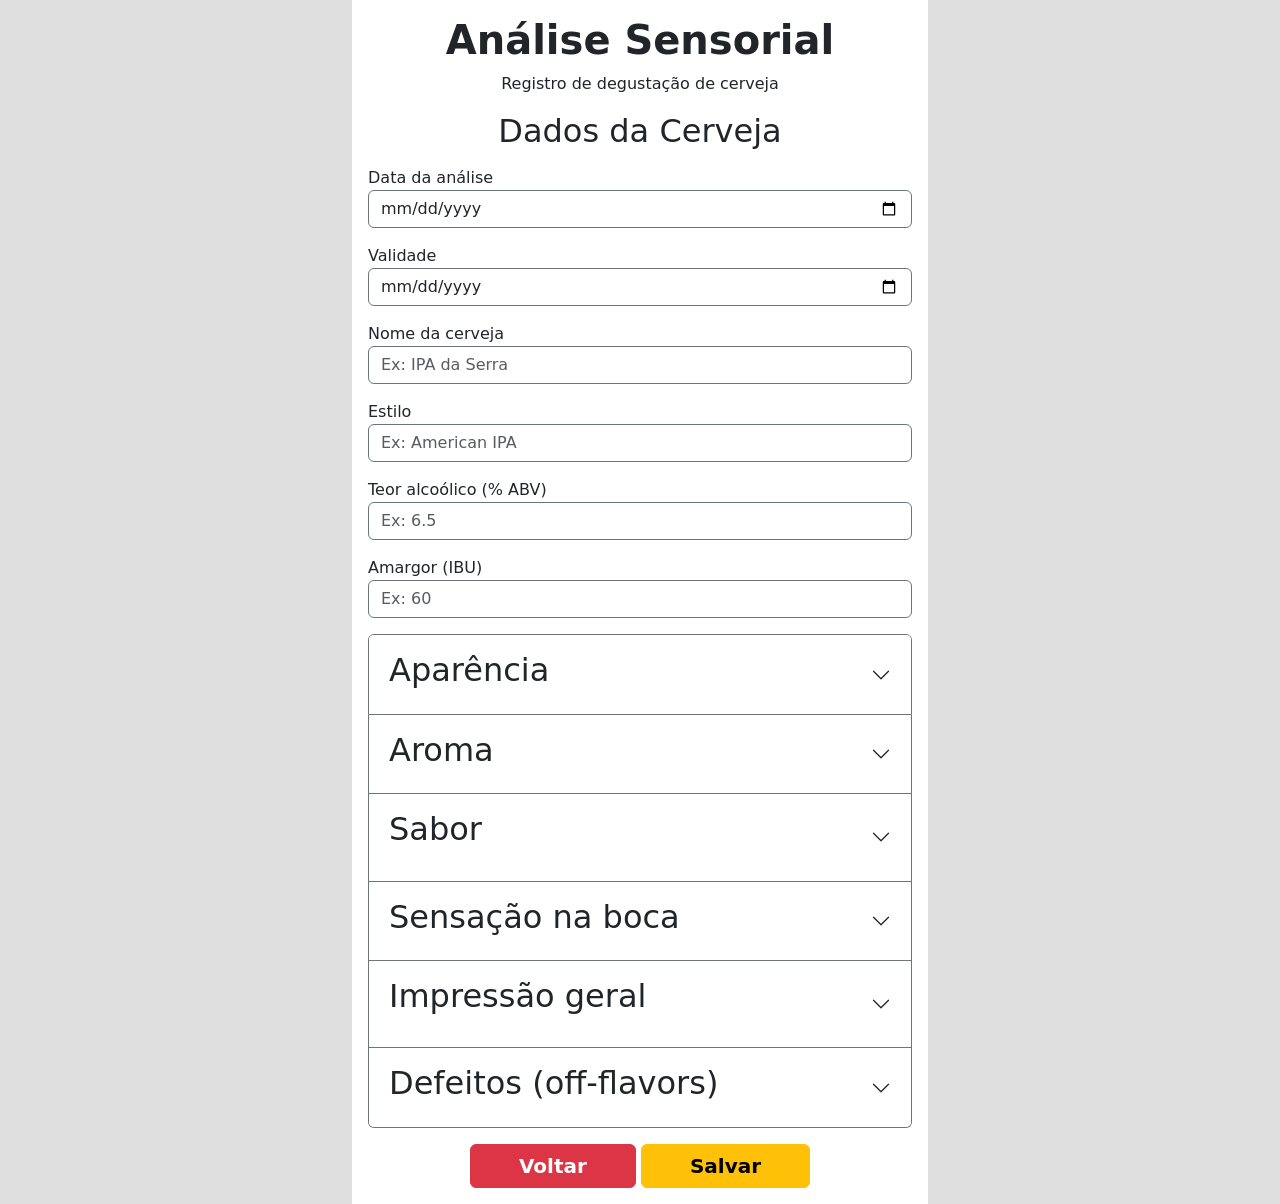
==== analise.html @ 55226207 "Add files via upload" ====
<!DOCTYPE html>
<html lang="pt-br">

<head>
    <meta charset="UTF-8">
    <meta name="viewport" content="width=576, initial-scale=1.0, maximum-scale=1.0, user-scalable=no">
    <title>Beer Sensory App</title>

    <!-- Bootstrap -->
    <link rel="stylesheet" href="https://cdn.jsdelivr.net/npm/bootstrap@5.3.3/dist/css/bootstrap.min.css">
    <link rel="stylesheet" href="estilo.css">
    <script src="https://cdnjs.cloudflare.com/ajax/libs/bootstrap/5.3.8/js/bootstrap.min.js"></script>
</head>

<body data-page="analise">
    <div class="container p-3 bg-white">
        <header class="text-center">
            <h1 class="fw-bold">Análise Sensorial</h1>
            <p>Registro de degustação de cerveja</p>
        </header>

        <form id="form-analise">

            <!-- identificação da cerveja -->
            <section class="card border-0" id="id-cerveja">
                <h2 class="text-center mb-3">Dados da Cerveja</h2>

                <label for="data-analise">Data da análise</label>
                <input type="date" id="data-analise" name="dataAnalise" class="form-control border-secondary mb-3">

                <label for="data-validade">Validade</label>
                <input type="date" id="data-validade" name="dataValidade" class="form-control border-secondary mb-3">

                <label for="nome-cerveja">Nome da cerveja</label>
                <input type="text" id="nome-cerveja" name="nomeCerveja" placeholder="Ex: IPA da Serra"
                    class="form-control border-secondary mb-3">

                <label for="estilo">Estilo</label>
                <input type="text" id="estilo" name="estilo" placeholder="Ex: American IPA"
                    class="form-control border-secondary mb-3">

                <label for="abv">Teor alcoólico (% ABV)</label>
                <input type="text" id="abv" name="abv" placeholder="Ex: 6.5" class="form-control border-secondary mb-3">

                <label for="ibu">Amargor (IBU)</label>
                <input type="text" id="ibu" name="ibu" placeholder="Ex: 60" class="form-control border-secondary mb-3">
            </section>

            <div class="accordion mb-3" id="analise-cerveja">
                <!-- aparencia -->
                <section class="accordion-item border-secondary">
                    <div class="accordion-header">
                        <button class="accordion-button collapsed" type="button" data-bs-toggle="collapse"
                            data-bs-target="#aparencia-cerveja">
                            <h2 class="text-center">Aparência</h2>
                        </button>

                        <div class="accordion-collapse collapse px-3" data-bs-parent="#analise-cerveja"
                            id="aparencia-cerveja">
                            <!-- Limpidez -->
                            <div>
                                <h3>Geral</h3>
                                <label for="limpidez">Limpidez</label>
                                <select id="limpidez" name="limpidez" class="form-select border-secondary mb-3">
                                    <option value="">Selecione</option>
                                    <option>Inexistente</option>
                                    <option>Baixo</option>
                                    <option>Médio-baixo</option>
                                    <option>Médio</option>
                                    <option>Médio-alto</option>
                                    <option>Alto</option>
                                </select>

                                <!-- Tamanho do colarinho -->
                                <label for="colarinho-tamanho">Tamanho do colarinho</label>
                                <select id="colarinho-tamanho" name="colarinhoTamanho"
                                    class="form-select border-secondary mb-3">
                                    <option value="">Selecione</option>
                                    <option>Inexistente</option>
                                    <option>Baixo</option>
                                    <option>Médio-baixo</option>
                                    <option>Médio</option>
                                    <option>Médio-alto</option>
                                    <option>Alto</option>
                                </select>

                                <!-- Retenção do colarinho -->
                                <label for="colarinho-retencao">Estabilidade / Retenção do colarinho</label>
                                <select id="colarinho-retencao" name="colarinhoRetencao"
                                    class="form-select border-secondary mb-3">
                                    <option value="">Selecione</option>
                                    <option>Inexistente</option>
                                    <option>Baixo</option>
                                    <option>Médio-baixo</option>
                                    <option>Médio</option>
                                    <option>Médio-alto</option>
                                    <option>Alto</option>
                                </select>
                            </div>

                            <!-- cor da cerveja -->
                            <div class="mt-3">
                                <h3>Cor da cerveja</h3>

                                <div class="d-flex flex-wrap justify-content-center">
                                    <label class="color-option m-2">
                                        <input type="radio" name="corCerveja" value="Palha">
                                        <div class="color-box">
                                            <div class="img-placeholder palha"></div>
                                            <span>Palha</span>
                                        </div>
                                    </label>

                                    <label class="color-option m-2">
                                        <input type="radio" name="corCerveja" value="Amarelo">
                                        <div class="color-box">
                                            <div class="img-placeholder amarelo"></div>
                                            <span>Amarelo</span>
                                        </div>
                                    </label>

                                    <label class="color-option m-2">
                                        <input type="radio" name="corCerveja" value="Dourado">
                                        <div class="color-box">
                                            <div class="img-placeholder dourado"></div>
                                            <span>Dourado</span>
                                        </div>
                                    </label>

                                    <label class="color-option m-2">
                                        <input type="radio" name="corCerveja" value="Ambar">
                                        <div class="color-box">
                                            <div class="img-placeholder ambar"></div>
                                            <span>Ambar</span>
                                        </div>
                                    </label>

                                    <label class="color-option m-2">
                                        <input type="radio" name="corCerveja" value="Cobre">
                                        <div class="color-box">
                                            <div class="img-placeholder cobre"></div>
                                            <span>Cobre</span>
                                        </div>
                                    </label>

                                    <label class="color-option m-2">
                                        <input type="radio" name="corCerveja" value="Marrom">
                                        <div class="color-box">
                                            <div class="img-placeholder marrom"></div>
                                            <span>Marrom</span>
                                        </div>
                                    </label>

                                    <label class="color-option m-2">
                                        <input type="radio" name="corCerveja" value="Preto">
                                        <div class="color-box">
                                            <div class="img-placeholder preto"></div>
                                            <span>Preto</span>
                                        </div>
                                    </label>
                                </div>
                            </div>

                            <!-- cor do colarinho -->
                            <div class="mt-3">
                                <h3>Cor do colarinho</h3>

                                <div class="d-flex flex-wrap justify-content-center">
                                    <label class="color-option m-2">
                                        <input type="radio" name="corColarinho" value="Branco">
                                        <div class="color-box">
                                            <div class="color-preview branco"></div>
                                            <span>Branco</span>
                                        </div>
                                    </label>

                                    <label class="color-option m-2">
                                        <input type="radio" name="corColarinho" value="Marfim">
                                        <div class="color-box">
                                            <div class="color-preview marfim"></div>
                                            <span>Marfim</span>
                                        </div>
                                    </label>

                                    <label class="color-option m-2">
                                        <input type="radio" name="corColarinho" value="Creme">
                                        <div class="color-box">
                                            <div class="color-preview creme"></div>
                                            <span>Creme</span>
                                        </div>
                                    </label>

                                    <label class="color-option m-2">
                                        <input type="radio" name="corColarinho" value="Bege">
                                        <div class="color-box">
                                            <div class="color-preview bege"></div>
                                            <span>Bege</span>
                                        </div>
                                    </label>

                                    <label class="color-option m-2">
                                        <input type="radio" name="corColarinho" value="Moreno">
                                        <div class="color-box">
                                            <div class="color-preview moreno"></div>
                                            <span>Moreno</span>
                                        </div>
                                    </label>

                                    <label class="color-option m-2">
                                        <input type="radio" name="corColarinho" value="Marrom">
                                        <div class="color-box">
                                            <div class="color-preview marrom"></div>
                                            <span>Marrom</span>
                                        </div>
                                    </label>
                                </div>
                            </div>

                            <!-- outras características -->
                            <div class="mt-3">
                                <h3>Outras características</h3>

                                <div class="d-flex justify-content-center">
                                    <input type="radio" name="outrasCaracteristicas" value="Flat"
                                        class="btn-check color-option" id="flat">
                                    <label class="btn btn-outline-dark m-2" for="flat">Flat</label>

                                    <input type="radio" name="outrasCaracteristicas" value="Renda"
                                        class="btn-check color-option" id="renda">
                                    <label class="btn btn-outline-dark m-2" for="renda">Renda</label>

                                    <input type="radio" name="outrasCaracteristicas" value="Lágrimas" class="btn-check"
                                        id="lagrimas">
                                    <label class="btn btn-outline-dark m-2" for="lagrimas">Lágrimas</label>

                                    <input type="radio" name="outrasCaracteristicas" value="Opaco" class="btn-check"
                                        id="opaco">
                                    <label class="btn btn-outline-dark m-2" for="opaco">Opaco</label>
                                </div>
                            </div>

                            <!-- Comentários -->
                            <div class="mt-3">
                                <h3>Comentários</h3>
                                <textarea id="comentarios-aparencia" name="comentariosAparencia"
                                    placeholder="Descreva observações adicionais sobre a aparência..."
                                    class="form-control border-secondary mb-3"></textarea>
                            </div>

                            <!-- Nota -->
                            <div class="mt-3">
                                <h3>Nota (0 a 3)</h3>

                                <div class="d-flex justify-content-center">
                                    <input type="radio" name="notaAparencia" value="0" class="btn-check"
                                        id="aparencia-0" checked>
                                    <label for="aparencia-0" class="btn btn-outline-dark m-2">0</label>

                                    <input type="radio" name="notaAparencia" value="1" class="btn-check"
                                        id="aparencia-1">
                                    <label for="aparencia-1" class="btn btn-outline-dark m-2">1</label>

                                    <input type="radio" name="notaAparencia" value="2" class="btn-check"
                                        id="aparencia-2">
                                    <label for="aparencia-2" class="btn btn-outline-dark m-2">2</label>

                                    <input type="radio" name="notaAparencia" value="3" class="btn-check"
                                        id="aparencia-3">
                                    <label for="aparencia-3" class="btn btn-outline-dark m-2">3</label>
                                </div>
                            </div>
                        </div>
                    </div>
                </section>

                <!-- aroma -->
                <section class="accordion-item border-secondary">
                    <div class="accordion-header">
                        <button class="accordion-button collapsed" type="button" data-bs-toggle="collapse"
                            data-bs-target="#aroma-cerveja">
                            <h2 class="text-center">Aroma</h2>
                        </button>
                    </div>

                    <div class="accordion-collapse collapse px-3" data-bs-parent="#analise-cerveja" id="aroma-cerveja">
                        <!-- aromas de malte -->
                        <div class="mt-3">
                            <h3>Aroma de Malte</h3>

                            <div class="d-flex flex-wrap justify-content-center">
                                <input type="checkbox" name="aromaMalte" value="Dulçor" class="btn-check color-option"
                                    id="aromadulcor">
                                <label class="btn btn-outline-dark m-2" for="aromadulcor">Dulçor maltado</label>

                                <input type="checkbox" name="aromaMalte" value="Milho" class="btn-check color-option"
                                    id="aromamilho">
                                <label class="btn btn-outline-dark m-2" for="aromamilho">Milho</label>

                                <input type="checkbox" name="aromaMalte" value="Trigo" class="btn-check"
                                    id="aromatrigo">
                                <label class="btn btn-outline-dark m-2" for="aromatrigo">Trigo</label>

                                <input type="checkbox" name="aromaMalte" value="Mel" class="btn-check" id="aromamel">
                                <label class="btn btn-outline-dark m-2" for="aromamel">Mel</label>

                                <input type="checkbox" name="aromaMalte" value="Biscoito" class="btn-check"
                                    id="aromabiscoito">
                                <label class="btn btn-outline-dark m-2" for="aromabiscoito">Biscoito</label>

                                <input type="checkbox" name="aromaMalte" value="Caramelo claro" class="btn-check"
                                    id="aromacarameloclaro">
                                <label class="btn btn-outline-dark m-2" for="aromacarameloclaro">Caramelo claro</label>

                                <input type="checkbox" name="aromaMalte" value="Caramelo escuro" class="btn-check"
                                    id="aromacarameloescuro">
                                <label class="btn btn-outline-dark m-2" for="aromacarameloescuro">Caramelo
                                    escuro</label>

                                <input type="checkbox" name="aromaMalte" value="Toffee" class="btn-check"
                                    id="aromatoffee">
                                <label class="btn btn-outline-dark m-2" for="aromatoffee">Toffee</label>

                                <input type="checkbox" name="aromaMalte" value="Baunilha" class="btn-check"
                                    id="aromabaunilha">
                                <label class="btn btn-outline-dark m-2" for="aromabaunilha">Baunilha</label>

                                <input type="checkbox" name="aromaMalte" value="Uva passa" class="btn-check"
                                    id="aromauvapassa">
                                <label class="btn btn-outline-dark m-2" for="aromauvapassa">Uva passa</label>

                                <input type="checkbox" name="aromaMalte" value="Amêndoa" class="btn-check"
                                    id="aromaamendoa">
                                <label class="btn btn-outline-dark m-2" for="aromaamendoa">Amêndoa</label>

                                <input type="checkbox" name="aromaMalte" value="Avelã" class="btn-check"
                                    id="aromaavela">
                                <label class="btn btn-outline-dark m-2" for="aromaavela">Avelã</label>

                                <input type="checkbox" name="aromaMalte" value="Pão" class="btn-check" id="aromapao">
                                <label class="btn btn-outline-dark m-2" for="aromapao">Pão</label>

                                <input type="checkbox" name="aromaMalte" value="Frutas secas" class="btn-check"
                                    id="aromafrutassecas">
                                <label class="btn btn-outline-dark m-2" for="aromafrutassecas">Frutas secas</label>

                                <input type="checkbox" name="aromaMalte" value="Amêndoas torradas" class="btn-check"
                                    id="aromaamendoastorradas">
                                <label class="btn btn-outline-dark m-2" for="aromaamendoastorradas">Amêndoas
                                    torradas</label>

                                <input type="checkbox" name="aromaMalte" value="Chocolate" class="btn-check"
                                    id="aromachocolate">
                                <label class="btn btn-outline-dark m-2" for="aromachocolate">Chocolate</label>

                                <input type="checkbox" name="aromaMalte" value="Café" class="btn-check" id="aromacafe">
                                <label class="btn btn-outline-dark m-2" for="aromacafe">Café</label>
                            </div>

                            <label for="outrosaromasmalte">Outros aromas de malte:</label>
                            <input type="text" name="outrosAromasMalte" placeholder="outros aromas de malte"
                                class="form-control border-secondary border-top-0 border-start-0 border-end-0 rounded-0"
                                id="outrosaromasmalte">
                        </div>

                        <!-- aromas de lúpulo -->
                        <div class="mt-3">
                            <h3>Aroma de Lúpulo</h3>

                            <div class="d-flex flex-wrap justify-content-center">
                                <input type="checkbox" name="aromaLupulo" value="Cítrico" class="btn-check color-option"
                                    id="aromacitrico">
                                <label class="btn btn-outline-dark m-2" for="aromacitrico">Cítrico</label>

                                <input type="checkbox" name="aromaLupulo" value="Terroso" class="btn-check color-option"
                                    id="aromaterroso">
                                <label class="btn btn-outline-dark m-2" for="aromaterroso">Terroso</label>

                                <input type="checkbox" name="aromaLupulo" value="Floral" class="btn-check"
                                    id="aromafloral">
                                <label class="btn btn-outline-dark m-2" for="aromafloral">Floral</label>

                                <input type="checkbox" name="aromaLupulo" value="Gramíneo" class="btn-check"
                                    id="aromagramineo">
                                <label class="btn btn-outline-dark m-2" for="aromagramineo">Gramíneo</label>

                                <input type="checkbox" name="aromaLupulo" value="Herbal" class="btn-check"
                                    id="aromaherbal">
                                <label class="btn btn-outline-dark m-2" for="aromaherbal">Herbal</label>

                                <input type="checkbox" name="aromaLupulo" value="Pinho" class="btn-check"
                                    id="aromapinho">
                                <label class="btn btn-outline-dark m-2" for="aromapinho">Pinho</label>

                                <input type="checkbox" name="aromaLupulo" value="Condimentado" class="btn-check"
                                    id="aromacondimentado1">
                                <label class="btn btn-outline-dark m-2" for="aromacondimentado1">Condimentado</label>

                                <input type="checkbox" name="aromaLupulo" value="Madeira" class="btn-check"
                                    id="aromamadeira">
                                <label class="btn btn-outline-dark m-2" for="aromamadeira">Madeira</label>

                                <input type="checkbox" name="aromaLupulo" value="Resinoso" class="btn-check"
                                    id="aromaresinoso">
                                <label class="btn btn-outline-dark m-2" for="aromaresinoso">Resinoso</label>
                            </div>

                            <label for="outrosaromaslupulo">Outros aromas de lúpulo:</label>
                            <input type="text" name="outrosAromasLupulo" placeholder="outros aromas de lúpulo"
                                class="form-control border-secondary border-top-0 border-start-0 border-end-0 rounded-0"
                                id="outrosaromaslupulo">
                        </div>

                        <!-- aromas de fermentação -->
                        <div class="mt-3">
                            <h3>Aroma de Fermentação</h3>

                            <div class="d-flex flex-wrap justify-content-center">
                                <input type="checkbox" name="aromaFermentacao" value="Perfil limpo"
                                    class="btn-check color-option" id="aromaperfillimpo">
                                <label class="btn btn-outline-dark m-2" for="aromaperfillimpo">Perfil limpo</label>

                                <input type="checkbox" name="aromaFermentacao" value="Esterfrutado"
                                    class="btn-check color-option" id="aromaesterfrutado">
                                <label class="btn btn-outline-dark m-2" for="aromaesterfrutado">Ésteres frutados
                                    (banana)</label>

                                <input type="checkbox" name="aromaFermentacao" value="Esterfenolico" class="btn-check"
                                    id="aromaesterfenolico">
                                <label class="btn btn-outline-dark m-2" for="aromaesterfenolico">Ésteres fenólicos
                                    (cravo)</label>

                                <input type="checkbox" name="aromaFermentacao" value="Láctico" class="btn-check"
                                    id="aromalatico">
                                <label class="btn btn-outline-dark m-2" for="aromalactico">Láctico</label>

                                <input type="checkbox" name="aromaFermentacao" value="Acético" class="btn-check"
                                    id="aromaacetico">
                                <label class="btn btn-outline-dark m-2" for="aromaacetico">Acético (vinagre)</label>

                                <input type="checkbox" name="aromaFermentacao" value="Pinho" class="btn-check"
                                    id="aromapinho">
                                <label class="btn btn-outline-dark m-2" for="aromapinho">Pinho</label>

                                <input type="checkbox" name="aromaFermentacao" value="Condimentado" class="btn-check"
                                    id="aromacondimentado2">
                                <label class="btn btn-outline-dark m-2" for="aromacondimentado2">Condimentado</label>

                                <input type="checkbox" name="aromaFermentacao" value="Brettanomyces" class="btn-check"
                                    id="aromabrettanomyces">
                                <label class="btn btn-outline-dark m-2" for="aromabrettanomyces">Brettanomyces</label>
                            </div>

                            <label for="outrosaromasfermentacao">Outros aromas de fermentação:</label>
                            <input type="text" name="outrosAromasFermentacao" placeholder="outros aromas de fermentação"
                                class="form-control border-secondary border-top-0 border-start-0 border-end-0 rounded-0"
                                id="outrosaromasfermentacao">
                        </div>

                        <!-- Nota -->
                        <div class="mt-3">
                            <h3>Nota (0 a 12)</h3>

                            <div class="d-flex flex-wrap justify-content-center">
                                <input type="radio" name="notaAroma" value="0" class="btn-check" id="aroma-0" checked>
                                <label for="aroma-0" class="btn btn-outline-dark m-2">0</label>

                                <input type="radio" name="notaAroma" value="1" class="btn-check" id="aroma-1">
                                <label for="aroma-1" class="btn btn-outline-dark m-2">1</label>

                                <input type="radio" name="notaAroma" value="2" class="btn-check" id="aroma-2">
                                <label for="aroma-2" class="btn btn-outline-dark m-2">2</label>

                                <input type="radio" name="notaAroma" value="3" class="btn-check" id="aroma-3">
                                <label for="aroma-3" class="btn btn-outline-dark m-2">3</label>

                                <input type="radio" name="notaAroma" value="4" class="btn-check" id="aroma-4">
                                <label for="aroma-4" class="btn btn-outline-dark m-2">4</label>

                                <input type="radio" name="notaAroma" value="5" class="btn-check" id="aroma-5">
                                <label for="aroma-5" class="btn btn-outline-dark m-2">5</label>

                                <input type="radio" name="notaAroma" value="6" class="btn-check" id="aroma-6">
                                <label for="aroma-6" class="btn btn-outline-dark m-2">6</label>

                                <input type="radio" name="notaAroma" value="7" class="btn-check" id="aroma-7">
                                <label for="aroma-7" class="btn btn-outline-dark m-2">7</label>

                                <input type="radio" name="notaAroma" value="8" class="btn-check" id="aroma-8">
                                <label for="aroma-8" class="btn btn-outline-dark m-2">8</label>

                                <input type="radio" name="notaAroma" value="9" class="btn-check" id="aroma-9">
                                <label for="aroma-9" class="btn btn-outline-dark m-2">9</label>

                                <input type="radio" name="notaAroma" value="10" class="btn-check" id="aroma-10">
                                <label for="aroma-10" class="btn btn-outline-dark m-2">10</label>

                                <input type="radio" name="notaAroma" value="11" class="btn-check" id="aroma-11">
                                <label for="aroma-11" class="btn btn-outline-dark m-2">11</label>

                                <input type="radio" name="notaAroma" value="12" class="btn-check" id="aroma-12">
                                <label for="aroma-12" class="btn btn-outline-dark m-2">12</label>
                            </div>
                        </div>
                    </div>
                </section>

                <!-- sabor -->
                <section class="accordion-item border-secondary">
                    <div class="accordion-header">
                        <button class="accordion-button collapsed" type="button" data-bs-toggle="collapse"
                            data-bs-target="#sabor-cerveja">
                            <h2 class="text-center mb-3">Sabor</h2>
                        </button>
                    </div>

                    <div class="accordion-collapse collapse px-3" data-bs-parent="#analise-cerveja" id="sabor-cerveja">
                        <!-- sabores de malte -->
                        <div class="mt-3">
                            <h3>Sabores de Malte</h3>

                            <div class="d-flex flex-wrap justify-content-center">
                                <input type="checkbox" name="saborMalte" value="Dulçor" class="btn-check color-option"
                                    id="sabordulcor">
                                <label class="btn btn-outline-dark m-2" for="sabordulcor">Dulçor maltado</label>

                                <input type="checkbox" name="saborMalte" value="Milho" class="btn-check color-option"
                                    id="sabormilho">
                                <label class="btn btn-outline-dark m-2" for="sabormilho">Milho</label>

                                <input type="checkbox" name="saborMalte" value="Trigo" class="btn-check"
                                    id="sabortrigo">
                                <label class="btn btn-outline-dark m-2" for="sabortrigo">Trigo</label>

                                <input type="checkbox" name="saborMalte" value="Mel" class="btn-check" id="sabormel">
                                <label class="btn btn-outline-dark m-2" for="sabormel">Mel</label>

                                <input type="checkbox" name="saborMalte" value="Biscoito" class="btn-check"
                                    id="saborbiscoito">
                                <label class="btn btn-outline-dark m-2" for="saborbiscoito">Biscoito</label>

                                <input type="checkbox" name="saborMalte" value="Caramelo claro" class="btn-check"
                                    id="saborcarameloclaro">
                                <label class="btn btn-outline-dark m-2" for="saborcarameloclaro">Caramelo claro</label>

                                <input type="checkbox" name="saborMalte" value="Caramelo escuro" class="btn-check"
                                    id="saborcarameloescuro">
                                <label class="btn btn-outline-dark m-2" for="saborcarameloescuro">Caramelo
                                    escuro</label>

                                <input type="checkbox" name="saborMalte" value="Toffee" class="btn-check"
                                    id="sabortoffee">
                                <label class="btn btn-outline-dark m-2" for="sabortoffee">Toffee</label>

                                <input type="checkbox" name="saborMalte" value="Baunilha" class="btn-check"
                                    id="saborbaunilha">
                                <label class="btn btn-outline-dark m-2" for="saborbaunilha">Baunilha</label>

                                <input type="checkbox" name="saborMalte" value="Uva passa" class="btn-check"
                                    id="saboruvapassa">
                                <label class="btn btn-outline-dark m-2" for="saboruvapassa">Uva passa</label>

                                <input type="checkbox" name="saborMalte" value="Amêndoa" class="btn-check"
                                    id="saboramendoa">
                                <label class="btn btn-outline-dark m-2" for="saboramendoa">Amêndoa</label>

                                <input type="checkbox" name="saborMalte" value="Avelã" class="btn-check"
                                    id="saboravela">
                                <label class="btn btn-outline-dark m-2" for="saboravela">Avelã</label>

                                <input type="checkbox" name="saborMalte" value="Pão" class="btn-check" id="saborpao">
                                <label class="btn btn-outline-dark m-2" for="saborpao">Pão</label>

                                <input type="checkbox" name="saborMalte" value="Frutas secas" class="btn-check"
                                    id="saborfrutassecas">
                                <label class="btn btn-outline-dark m-2" for="saborfrutassecas">Frutas secas</label>

                                <input type="checkbox" name="saborMalte" value="Amêndoas torradas" class="btn-check"
                                    id="saboramendoastorradas">
                                <label class="btn btn-outline-dark m-2" for="saboramendoastorradas">Amêndoas
                                    torradas</label>

                                <input type="checkbox" name="saborMalte" value="Chocolate" class="btn-check"
                                    id="saborchocolate">
                                <label class="btn btn-outline-dark m-2" for="saborchocolate">Chocolate</label>

                                <input type="checkbox" name="saborMalte" value="Café" class="btn-check" id="saborcafe">
                                <label class="btn btn-outline-dark m-2" for="saborcafe">Café</label>
                            </div>

                            <label for="outrossaboresmalte">Outros sabores de malte</label>
                            <input type="text" name="outrosSaboresMalte" placeholder="outros sabores de malte"
                                class="form-control border-secondary border-top-0 border-start-0 border-end-0 rounded-0"
                                id="outrossaboresmalte">
                        </div>

                        <!-- sabores de lúpulo -->
                        <div class="mt-3">
                            <h3>Sabores de Lúpulo</h3>

                            <div class="d-flex flex-wrap justify-content-center">
                                <input type="checkbox" name="saborLupulo" value="Cítrico" class="btn-check color-option"
                                    id="saborcitrico">
                                <label class="btn btn-outline-dark m-2" for="saborcitrico">Cítrico</label>

                                <input type="checkbox" name="saborLupulo" value="Terroso" class="btn-check color-option"
                                    id="saborterroso">
                                <label class="btn btn-outline-dark m-2" for="saborterroso">Terroso</label>

                                <input type="checkbox" name="saborLupulo" value="Floral" class="btn-check"
                                    id="saborfloral">
                                <label class="btn btn-outline-dark m-2" for="saborfloral">Floral</label>

                                <input type="checkbox" name="saborLupulo" value="Gramíneo" class="btn-check"
                                    id="saborgramineo">
                                <label class="btn btn-outline-dark m-2" for="saborgramineo">Gramíneo</label>

                                <input type="checkbox" name="saborLupulo" value="Herbal" class="btn-check"
                                    id="saborherbal">
                                <label class="btn btn-outline-dark m-2" for="saborherbal">Herbal</label>

                                <input type="checkbox" name="saborLupulo" value="Pinho" class="btn-check"
                                    id="saborpinho">
                                <label class="btn btn-outline-dark m-2" for="saborpinho">Pinho</label>

                                <input type="checkbox" name="saborLupulo" value="Condimentado" class="btn-check"
                                    id="saborcondimentado1">
                                <label class="btn btn-outline-dark m-2" for="saborcondimentado1">Condimentado</label>

                                <input type="checkbox" name="saborLupulo" value="Madeira" class="btn-check"
                                    id="sabormadeira">
                                <label class="btn btn-outline-dark m-2" for="sabormadeira">Madeira</label>

                                <input type="checkbox" name="saborLupulo" value="Resinoso" class="btn-check"
                                    id="saborresinoso">
                                <label class="btn btn-outline-dark m-2" for="saborresinoso">Resinoso</label>
                            </div>

                            <label for="outrossaboreslupulo">Outros sabores de lúpulo</label>
                            <input type="text" name="outrosSaboresLupulo" placeholder="outros sabores de lúpulo"
                                class="form-control border-secondary border-top-0 border-start-0 border-end-0 rounded-0"
                                id="outrossaboreslupulo">
                        </div>

                        <!-- sabores de fermentação -->
                        <div class="mt-3">
                            <h3>Sabores de Fermentação</h3>

                            <div class="d-flex flex-wrap justify-content-center">
                                <input type="checkbox" name="saborFermentacao" value="Perfil limpo"
                                    class="btn-check color-option" id="saborperfillimpo">
                                <label class="btn btn-outline-dark m-2" for="saborperfillimpo">Perfil limpo</label>

                                <input type="checkbox" name="saborFermentacao" value="Esterfrutado"
                                    class="btn-check color-option" id="saboresterfrutado">
                                <label class="btn btn-outline-dark m-2" for="saboresterfrutado">Ésteres frutados
                                    (banana)</label>

                                <input type="checkbox" name="saborFermentacao" value="Esterfenolico" class="btn-check"
                                    id="saboresterfenolico">
                                <label class="btn btn-outline-dark m-2" for="saboresterfenolico">Ésteres fenólicos
                                    (cravo)</label>

                                <input type="checkbox" name="aromaFermentacao" value="Condimentado" class="btn-check"
                                    id="saborcondimentado2">
                                <label class="btn btn-outline-dark m-2" for="saborcondimentado2">Condimentado</label>
                            </div>

                            <label for="outrossaboresfermentacao">Outros sabores de fermentação</label>
                            <input type="text" name="outrosSaboresFermentacao"
                                placeholder="outros sabores de fermentação"
                                class="form-control border-secondary border-top-0 border-start-0 border-end-0 rounded-0"
                                id="outrossaboresfermentacao">
                        </div>

                        <!-- Nota -->
                        <div class="mt-3">
                            <h3>Nota (0 a 20)</h3>

                            <div class="d-flex flex-wrap justify-content-center">
                                <input type="radio" name="notaSabor" value="0" class="btn-check" id="sabor-0" checked>
                                <label for="sabor-0" class="btn btn-outline-dark m-2">0</label>

                                <input type="radio" name="notaSabor" value="1" class="btn-check" id="sabor-1">
                                <label for="sabor-1" class="btn btn-outline-dark m-2">1</label>

                                <input type="radio" name="notaSabor" value="2" class="btn-check" id="sabor-2">
                                <label for="sabor-2" class="btn btn-outline-dark m-2">2</label>

                                <input type="radio" name="notaSabor" value="3" class="btn-check" id="sabor-3">
                                <label for="sabor-3" class="btn btn-outline-dark m-2">3</label>

                                <input type="radio" name="notaSabor" value="4" class="btn-check" id="sabor-4">
                                <label for="sabor-4" class="btn btn-outline-dark m-2">4</label>

                                <input type="radio" name="notaSabor" value="5" class="btn-check" id="sabor-5">
                                <label for="sabor-5" class="btn btn-outline-dark m-2">5</label>

                                <input type="radio" name="notaSabor" value="6" class="btn-check" id="sabor-6">
                                <label for="sabor-6" class="btn btn-outline-dark m-2">6</label>

                                <input type="radio" name="notaSabor" value="7" class="btn-check" id="sabor-7">
                                <label for="sabor-7" class="btn btn-outline-dark m-2">7</label>

                                <input type="radio" name="notaSabor" value="8" class="btn-check" id="sabor-8">
                                <label for="sabor-8" class="btn btn-outline-dark m-2">8</label>

                                <input type="radio" name="notaSabor" value="9" class="btn-check" id="sabor-9">
                                <label for="sabor-9" class="btn btn-outline-dark m-2">9</label>

                                <input type="radio" name="notaSabor" value="10" class="btn-check" id="sabor-10">
                                <label for="sabor-10" class="btn btn-outline-dark m-2">10</label>

                                <input type="radio" name="notaSabor" value="11" class="btn-check" id="sabor-11">
                                <label for="sabor-11" class="btn btn-outline-dark m-2">11</label>

                                <input type="radio" name="notaSabor" value="12" class="btn-check" id="sabor-12">
                                <label for="sabor-12" class="btn btn-outline-dark m-2">12</label>

                                <input type="radio" name="notaSabor" value="13" class="btn-check" id="sabor-13">
                                <label for="sabor-13" class="btn btn-outline-dark m-2">13</label>

                                <input type="radio" name="notaSabor" value="14" class="btn-check" id="sabor-14">
                                <label for="sabor-14" class="btn btn-outline-dark m-2">14</label>

                                <input type="radio" name="notaSabor" value="15" class="btn-check" id="sabor-15">
                                <label for="sabor-15" class="btn btn-outline-dark m-2">15</label>

                                <input type="radio" name="notaSabor" value="16" class="btn-check" id="sabor-16">
                                <label for="sabor-16" class="btn btn-outline-dark m-2">16</label>

                                <input type="radio" name="notaSabor" value="17" class="btn-check" id="sabor-17">
                                <label for="sabor-17" class="btn btn-outline-dark m-2">17</label>

                                <input type="radio" name="notaSabor" value="18" class="btn-check" id="sabor-18">
                                <label for="sabor-18" class="btn btn-outline-dark m-2">18</label>

                                <input type="radio" name="notaSabor" value="19" class="btn-check" id="sabor-19">
                                <label for="sabor-19" class="btn btn-outline-dark m-2">19</label>

                                <input type="radio" name="notaSabor" value="20" class="btn-check" id="sabor-20">
                                <label for="sabor-20" class="btn btn-outline-dark m-2">20</label>
                            </div>
                        </div>
                    </div>
                </section>

                <!-- sensação -->
                <section class="accordion-item border-secondary">
                    <div class="accordion-header">
                        <button class="accordion-button collapsed" type="button" data-bs-toggle="collapse"
                            data-bs-target="#sensacao-cerveja">
                            <h2 class="text-center">Sensação na boca</h2>
                        </button>
                    </div>

                    <div class="accordion-collapse collapse px-3" data-bs-parent="#analise-cerveja"
                        id="sensacao-cerveja">
                        <!-- sensação geral -->
                        <div>
                            <h3>Geral</h3>
                            <!-- Corpo -->
                            <label for="corpo">Corpo</label>
                            <select id="corpo" name="Corpo" class="form-select border-secondary mb-3">
                                <option value="">Selecione</option>
                                <option>Inexistente</option>
                                <option>Baixo</option>
                                <option>Médio-baixo</option>
                                <option>Médio</option>
                                <option>Médio-alto</option>
                                <option>Alto</option>
                            </select>

                            <!-- Carbonatação -->
                            <label for="carbonatacao">Carbonatação</label>
                            <select id="carbonatacao" name="carbonatacao" class="form-select border-secondary mb-3">
                                <option value="">Selecione</option>
                                <option>Inexistente</option>
                                <option>Baixo</option>
                                <option>Médio-baixo</option>
                                <option>Médio</option>
                                <option>Médio-alto</option>
                                <option>Alto</option>
                            </select>
                        </div>

                        <!-- retrogosto -->
                        <div class="mt-3">
                            <h3>Final/Retrogosto</h3>

                            <div class="d-flex flex-wrap justify-content-center">
                                <input type="checkbox" name="retrogosto" value="Maltado" class="btn-check color-option"
                                    id="maltado">
                                <label class="btn btn-outline-dark m-2" for="maltado">Maltado</label>

                                <input type="checkbox" name="retrogosto" value="Lupulado" class="btn-check color-option"
                                    id="lupulado">
                                <label class="btn btn-outline-dark m-2" for="lupulado">Lupulado</label>

                                <input type="checkbox" name="retrogosto" value="AmargorBaixo" class="btn-check"
                                    id="amargorbaixo">
                                <label class="btn btn-outline-dark m-2" for="amargorbaixo">Amargor baixo</label>

                                <input type="checkbox" name="retrogosto" value="AmargorAlto" class="btn-check"
                                    id="amargoralto">
                                <label class="btn btn-outline-dark m-2" for="amargoralto">Amargor alto</label>

                                <input type="checkbox" name="retrogosto" value="Doce" class="btn-check" id="doce">
                                <label class="btn btn-outline-dark m-2" for="doce">Doce</label>

                                <input type="checkbox" name="retrogosto" value="Seco" class="btn-check" id="seco">
                                <label class="btn btn-outline-dark m-2" for="seco">Seco</label>

                                <input type="checkbox" name="retrogosto" value="Frutado" class="btn-check" id="frutado">
                                <label class="btn btn-outline-dark m-2" for="frutado">Frutado</label>

                                <input type="checkbox" name="retrogosto" value="fenólico" class="btn-check"
                                    id="fenolico">
                                <label class="btn btn-outline-dark m-2" for="fenolico">Fenólico</label>

                                <input type="checkbox" name="retrogosto" value="Ácido" class="btn-check" id="acido">
                                <label class="btn btn-outline-dark m-2" for="acido">Ácido</label>
                            </div>

                            <label for="outrosretrogosto">Outras sensações</label>
                            <input type="text" name="outrosRetrogosto" placeholder="outras sensações"
                                class="form-control border-secondary border-top-0 border-start-0 border-end-0 rounded-0"
                                id="outrosretrogosto">
                        </div>

                        <!-- Nota -->
                        <div class="mt-3">
                            <h3>Nota (0 a 5)</h3>

                            <div class="d-flex flex-wrap justify-content-center">
                                <input type="radio" name="notaRetrogosto" value="0" class="btn-check" id="retrogosto-0"
                                    checked>
                                <label for="retrogosto-0" class="btn btn-outline-dark m-2">0</label>

                                <input type="radio" name="notaRetrogosto" value="1" class="btn-check" id="retrogosto-1">
                                <label for="retrogosto-1" class="btn btn-outline-dark m-2">1</label>

                                <input type="radio" name="notaRetrogosto" value="2" class="btn-check" id="retrogosto-2">
                                <label for="retrogosto-2" class="btn btn-outline-dark m-2">2</label>

                                <input type="radio" name="notaRetrogosto" value="3" class="btn-check" id="retrogosto-3">
                                <label for="retrogosto-3" class="btn btn-outline-dark m-2">3</label>

                                <input type="radio" name="notaRetrogosto" value="4" class="btn-check" id="retrogosto-4">
                                <label for="retrogosto-4" class="btn btn-outline-dark m-2">4</label>

                                <input type="radio" name="notaRetrogosto" value="5" class="btn-check" id="retrogosto-5">
                                <label for="retrogosto-5" class="btn btn-outline-dark m-2">5</label>
                            </div>
                        </div>
                    </div>
                </section>

                <!-- impressão -->
                <section class="accordion-item border-secondary">
                    <div class="accordion-header">
                        <button class="accordion-button collapsed" type="button" data-bs-toggle="collapse"
                            data-bs-target="#impressao-cerveja">
                            <h2 class="text-center mb-3">Impressão geral</h2>
                        </button>
                    </div>

                    <div class="accordion-collapse collapse px-3" data-bs-parent="#analise-cerveja"
                        id="impressao-cerveja">
                        <!-- méritos -->
                        <div>
                            <h3>Avaliação</h3>
                            <!-- Precisão de estilo -->
                            <label for="precisao">Precisão de estilo</label>
                            <select id="precisao" name="Precisao" class="form-select border-secondary mb-3">
                                <option value="">Selecione</option>
                                <option>Baixo</option>
                                <option>Médio-baixo</option>
                                <option>Médio</option>
                                <option>Médio-alto</option>
                                <option>Alto</option>
                            </select>

                            <!-- Mérito técnico -->
                            <label for="merito">Mérito técnico</label>
                            <select id="merito" name="merito" class="form-select border-secondary mb-3">
                                <option value="">Selecione</option>
                                <option>Baixo</option>
                                <option>Médio-baixo</option>
                                <option>Médio</option>
                                <option>Médio-alto</option>
                                <option>Alto</option>
                            </select>
                        </div>

                        <!-- drinkability -->
                        <div class="mt-3">
                            <h3>Drinkability</h3>

                            <div class="d-flex flex-wrap justify-content-center">
                                <input type="checkbox" name="drinkability" value="Beberia essa amostra"
                                    class="btn-check color-option" id="beberiaamostra">
                                <label class="btn btn-outline-dark m-2" for="beberiaamostra">Eu beberia esta amostra até
                                    o
                                    fim</label>

                                <input type="checkbox" name="drinkability" value="Beberia um pint"
                                    class="btn-check color-option" id="beberiapint">
                                <label class="btn btn-outline-dark m-2" for="beberiapint">Eu beberia um pint dessa
                                    cerveja</label>

                                <input type="checkbox" name="drinkability" value="Pagaria pela cerveja"
                                    class="btn-check" id="pagaria">
                                <label class="btn btn-outline-dark m-2" for="pagaria">Eu pagaria por essa
                                    cerveja</label>

                                <input type="checkbox" name="drinkability" value="Mande receita" class="btn-check"
                                    id="mandereceita">
                                <label class="btn btn-outline-dark m-2" for="mandereceita">Por favor, me mande essa
                                    receita</label>
                            </div>
                        </div>

                        <!-- Nota -->
                        <div class="mt-3">
                            <h3>Nota (0 a 10)</h3>

                            <div class="d-flex flex-wrap justify-content-center">
                                <input type="radio" name="notaImpressao" value="0" class="btn-check" id="impressao-0"
                                    checked>
                                <label for="impressao-0" class="btn btn-outline-dark m-2">0</label>

                                <input type="radio" name="notaImpressao" value="1" class="btn-check" id="impressao-1">
                                <label for="impressao-1" class="btn btn-outline-dark m-2">1</label>

                                <input type="radio" name="notaImpressao" value="2" class="btn-check" id="impressao-2">
                                <label for="impressao-2" class="btn btn-outline-dark m-2">2</label>

                                <input type="radio" name="notaImpressao" value="3" class="btn-check" id="impressao-3">
                                <label for="impressao-3" class="btn btn-outline-dark m-2">3</label>

                                <input type="radio" name="notaImpressao" value="4" class="btn-check" id="impressao-4">
                                <label for="impressao-4" class="btn btn-outline-dark m-2">4</label>

                                <input type="radio" name="notaImpressao" value="5" class="btn-check" id="impressao-5">
                                <label for="impressao-5" class="btn btn-outline-dark m-2">5</label>

                                <input type="radio" name="notaImpressao" value="6" class="btn-check" id="impressao-6">
                                <label for="impressao-6" class="btn btn-outline-dark m-2">6</label>

                                <input type="radio" name="notaImpressao" value="7" class="btn-check" id="impressao-7">
                                <label for="impressao-7" class="btn btn-outline-dark m-2">7</label>

                                <input type="radio" name="notaImpressao" value="8" class="btn-check" id="impressao-8">
                                <label for="impressao-8" class="btn btn-outline-dark m-2">8</label>

                                <input type="radio" name="notaImpressao" value="9" class="btn-check" id="impressao-9">
                                <label for="impressao-9" class="btn btn-outline-dark m-2">9</label>

                                <input type="radio" name="notaImpressao" value="10" class="btn-check" id="impressao-10">
                                <label for="impressao-10" class="btn btn-outline-dark m-2">10</label>
                            </div>
                        </div>
                    </div>
                </section>

                <!-- off-flavors -->
                <section class="accordion-item border-secondary">
                    <div class="accordion-header">
                        <button class="accordion-button collapsed" type="button" data-bs-toggle="collapse"
                            data-bs-target="#off-flavor-cerveja">
                            <h2 class="text-center">Defeitos (off-flavors)</h2>
                        </button>
                    </div>

                    <div class="accordion-collapse collapse px-3" data-bs-parent="#analise-cerveja"
                        id="off-flavor-cerveja">
                        <!-- off-flavors -->
                        <div class="mt-3">
                            <div class="d-flex flex-wrap justify-content-center">
                                <input type="checkbox" name="off-flavor" value="Acetaldeido"
                                    class="btn-check color-option" id="acetaldeido">
                                <label class="btn btn-outline-dark m-2" for="acetaldeido">Acetaldeído (Aroma e sabor
                                    como
                                    de maçã-verde)</label>

                                <input type="checkbox" name="off-flavor" value="Ácido/azedo"
                                    class="btn-check color-option" id="acido/azedo">
                                <label class="btn btn-outline-dark m-2" for="acido/azedo">Ácido / Azedo (Acidez como
                                    vinagre (ácido acético)</label>

                                <input type="checkbox" name="off-flavor" value="Adstringente" class="btn-check"
                                    id="adstringente">
                                <label class="btn btn-outline-dark m-2" for="adstringente">Adstringente (Sensação de
                                    repuxamento e/ou secura)</label>

                                <input type="checkbox" name="off-flavor" value="Alcoólico" class="btn-check"
                                    id="alcoolico">
                                <label class="btn btn-outline-dark m-2" for="alcoolico">Alcoólico (Aroma, sabor e efeito
                                    de
                                    calor do etanol)</label>

                                <input type="checkbox" name="off-flavor" value="Diacetil" class="btn-check"
                                    id="diacetil">
                                <label class="btn btn-outline-dark m-2" for="diacetil">Diacetil (Aroma e sabor de
                                    manteiga
                                    artificial)</label>

                                <input type="checkbox" name="off-flavor" value="DMS" class="btn-check" id="dms">
                                <label class="btn btn-outline-dark m-2" for="dms">DMS (Aroma e sabor doce parecido com
                                    milho cozido)</label>

                                <input type="checkbox" name="off-flavor" value="Enxofre" class="btn-check" id="enxofre">
                                <label class="btn btn-outline-dark m-2" for="enxofre">Enxofre (Aroma de ovo podre ou
                                    fósforos queimando)</label>

                                <input type="checkbox" name="off-flavor" value="Fenólico (plastico)" class="btn-check"
                                    id="plastico">
                                <label class="btn btn-outline-dark m-2" for="plastico">Fenólico (Aromas de plástico,
                                    fita
                                    adesiva ou remédio)</label>

                                <input type="checkbox" name="off-flavor" value="Levedura" class="btn-check"
                                    id="levedura">
                                <label class="btn btn-outline-dark m-2" for="levedura">Levedura (Aroma ou sabor de pão,
                                    enxofre ou levedura (autólise)</label>

                                <input type="checkbox" name="off-flavor" value="Light Struck" class="btn-check"
                                    id="lightstruck">
                                <label class="btn btn-outline-dark m-2" for="lightstruck">Light Struck - Atingido por
                                    luz
                                    (Similar ao aroma de um gambá)</label>

                                <input type="checkbox" name="off-flavor" value="Metálico" class="btn-check"
                                    id="metalico">
                                <label class="btn btn-outline-dark m-2" for="metalico">Metálico (Sabor de lata, moeda,
                                    cobre, ferro ou sangue)</label>

                                <input type="checkbox" name="off-flavor" value="Mofo" class="btn-check" id="mofo">
                                <label class="btn btn-outline-dark m-2" for="mofo">Mofo (Aromas/sabores de ranço, mofo
                                    ou
                                    bolor)</label>

                                <input type="checkbox" name="off-flavor" value="Oxidado" class="btn-check" id="oxidado">
                                <label class="btn btn-outline-dark m-2" for="oxidado">Oxidado (Sabor e aroma como de
                                    papelão ou Xerez)</label>

                                <input type="checkbox" name="off-flavor" value="Solvente" class="btn-check"
                                    id="solvente">
                                <label class="btn btn-outline-dark m-2" for="solvente">Solvente (Similar a aromas de
                                    acetona ou thinner)</label>

                                <input type="checkbox" name="off-flavor" value="Vegetal" class="btn-check" id="vegetal">
                                <label class="btn btn-outline-dark m-2" for="vegetal">Vegetal (Sabor de legumes cozidos,
                                    enlatados ou apodrecidos)</label>
                            </div>

                            <label for="outrosoff-flavor">Outros defeitos</label>
                            <input type="text" name="outrosOff-flavor" placeholder="outros defeitos"
                                class="form-control border-secondary border-top-0 border-start-0 border-end-0 rounded-0"
                                id="outrosoff-flavor">
                        </div>
                    </div>
                </section>
            </div>

            <div class="text-center">
                <a href="index.html" class="btn btn-danger fw-bold px-5 fs-5">Voltar</a>
                <button type="submit" class="btn btn-warning fw-bold px-5 fs-5">Salvar</button>
            </div>
        </form>
    </div>
    <script src="script.js"></script>
</body>

</html>
---- estilo.css ----
body {
    background-color: #dfdfdf;
}

/* Remove a borda de foco de absolutamente tudo */
textarea:focus, input:focus, select:focus {
    box-shadow: none;
    border: none; 
    outline: 0;
}

.container{
    width: 576px;
}

/* COR DA CERVEJA */
.color-option {
  width: 110px;
}

.color-option input {
  display: none;
}

.color-box {
  width: 100%;
  border: 1px solid #212529;
  border-radius: 10px;
  padding: 8px;
  text-align: center;
  cursor: pointer;
  background: #fff;
  transition: 0.2s;
}

/* Placeholder da imagem */
.img-placeholder {
  width: 100%;
  height: 60px;
  border-radius: 6px;
  background: #e0e0e0;
  margin: 0 auto 6px auto;
}

.palha{background-color: #f8f753;}
.amarelo{background-color: #fbea4d;}
.dourado{background-color: #f3b71b;}
.ambar{background-color: #de7c08;}
.cobre{background-color: #b85b23;}
.marrom{background-color: #5d2c15;}
.preto{background-color: #0f0403;}

/* Texto */
.color-box span {
  display: block;
  text-align: center;
  font-size: 13px;
}

.color-option{border: 2px solid #fff;}

/* Seleção */
.color-option input:checked + .color-box{
  border: 1px solid #ff9800;
  background: #fff7ed;
}

/* COR DA ESPUMA */
/* Preview de cor */
.color-preview {
  width: 100%;
  height: 40px;
  border-radius: 6px;
  margin-bottom: 6px;
  border: 1px solid #ddd;
}

/* Cores */
.branco  { background: #ffffff; }
.marfim  { background: #fffff0; }
.creme   { background: #fffdd0; }
.bege    { background: #f5f5dc; }
.moreno  { background: #c2a27c; }
.marrom  { background: #6b3e26; }


.accordion-button:focus{box-shadow: none;}
.accordion-button:not(.collapsed){
  background-color: transparent;
  box-shadow: none;
  color: #212529;
}

/* CSS DO INDEX */

/* ITENS DO CRUD */
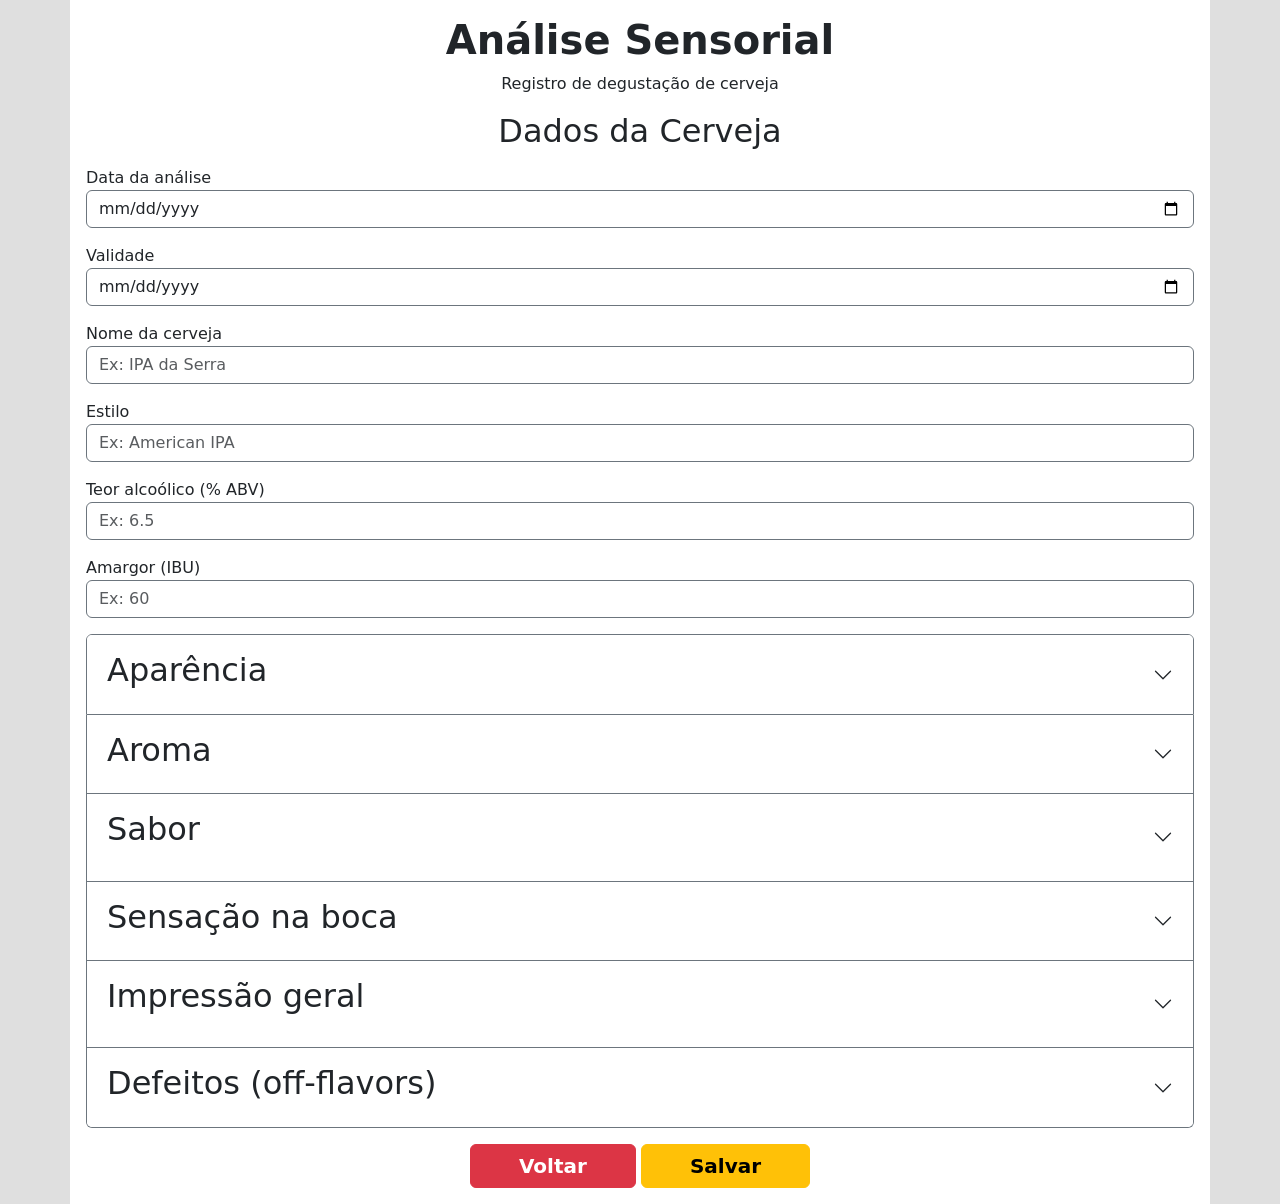
==== commit 80f5906f: "Update print statement from 'Hello' to 'Goodbye'" ====
--- a/analise.html
+++ b/analise.html
@@ -3,7 +3,7 @@
 
 <head>
     <meta charset="UTF-8">
-    <meta name="viewport" content="width=576, initial-scale=1.0, maximum-scale=1.0, user-scalable=no">
+    <meta name="viewport" content="width=device-width, initial-scale=1.0">
     <title>Beer Sensory App</title>
 
     <!-- Bootstrap -->
@@ -1072,4 +1072,4 @@
     <script src="script.js"></script>
 </body>
 
-</html>+</html>
--- a/estilo.css
+++ b/estilo.css
@@ -9,9 +9,9 @@
     outline: 0;
 }
 
-.container{
+/*.container{
     width: 576px;
-}
+}*/
 
 /* COR DA CERVEJA */
 .color-option {
